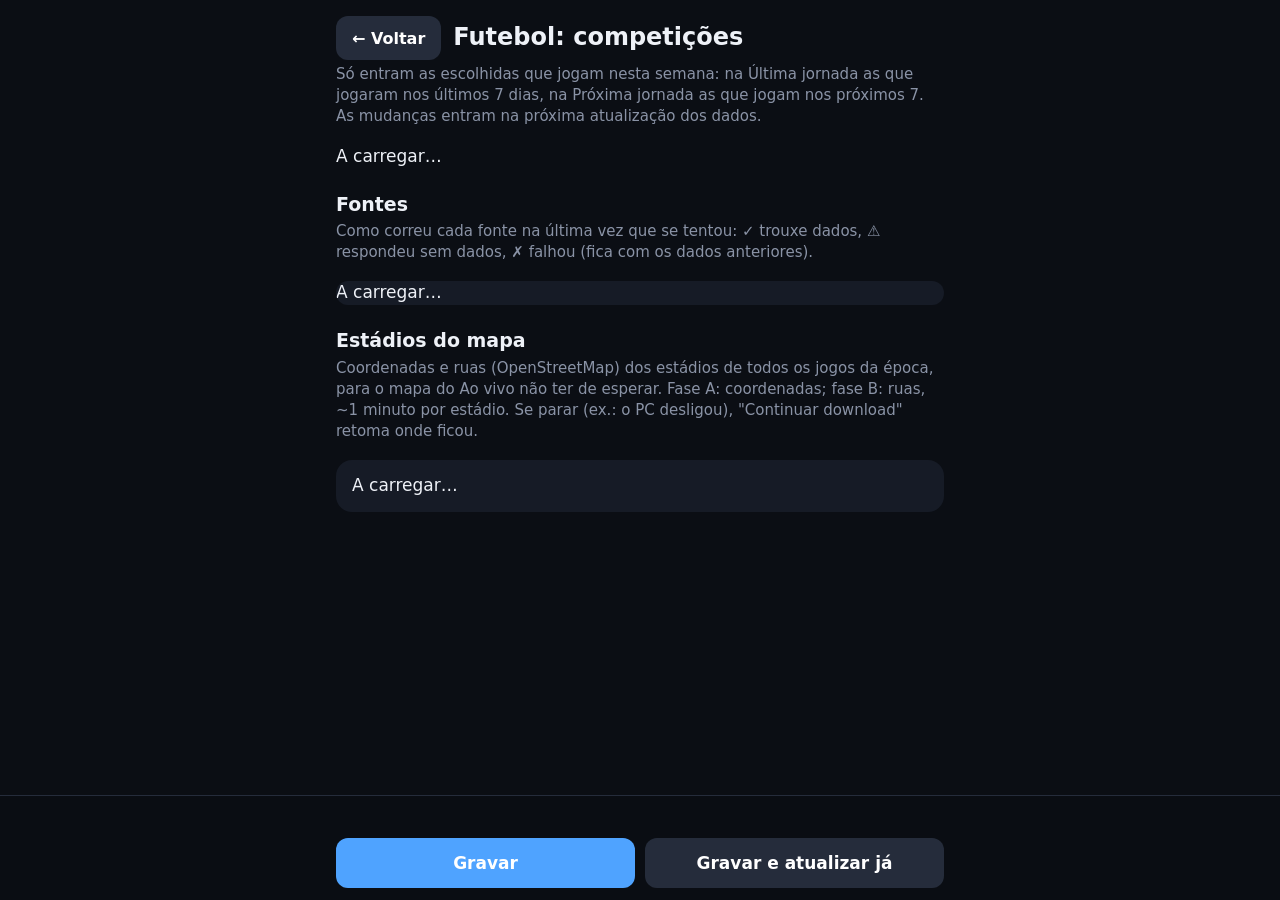
==== desporto/web/definicoes.html @ 475a7868 "Estádios: estado e botão "Continuar download" na página /definicoes; fase A mais rápida - GET /api/e" ====
<!doctype html>
<html lang="pt-PT">
<head>
  <meta charset="utf-8">
  <title>Definições do futebol</title>
  <meta name="viewport" content="width=device-width, initial-scale=1">
  <meta name="theme-color" content="#0b0e14">
  <style>
    /* Página do telemóvel: escolher as competições do futebol (grava em data/competicoes.json pelo serve.py) */
    :root { --fundo: #0b0e14; --painel: #161b26; --linha: #252c3b; --texto: #eef1f7; --apagado: #8a93a6; --cor: #4fa3ff; --ok: #3ddc84; }
    * { box-sizing: border-box; }
    body { margin: 0; background: var(--fundo); color: var(--texto); font: 17px/1.4 system-ui, -apple-system, "Segoe UI", sans-serif;
      padding: 16px 16px 120px; max-width: 640px; margin-inline: auto; -webkit-tap-highlight-color: transparent; }
    h1 { font-size: 24px; margin: 4px 0 4px; }
    .cabeca { display: flex; align-items: center; gap: 12px; margin-bottom: 4px; }
    .cabeca h1 { margin: 0; }
    #voltar { flex: none; width: auto; min-height: 44px; padding: 0 16px; background: var(--linha); font-size: 16px; }
    .intro { color: var(--apagado); margin: 0 0 18px; font-size: 15px; }
    section { background: var(--painel); border-radius: 16px; margin-bottom: 14px; overflow: hidden; }
    label { display: flex; align-items: center; gap: 14px; padding: 14px 16px; min-height: 56px; cursor: pointer; }
    label + label { border-top: 1px solid var(--linha); }
    .grupo { font-weight: 700; font-size: 18px; background: rgba(255,255,255,.03); }
    .grupo .conta { margin-left: auto; color: var(--apagado); font-weight: 400; font-size: 14px; }
    .item { padding-left: 28px; }
    .nome { display: flex; flex-direction: column; min-width: 0; }
    .nota { color: var(--apagado); font-size: 14px; }
    input[type=checkbox] { width: 26px; height: 26px; flex: none; accent-color: var(--cor); margin: 0; }
    label.off { opacity: .45; cursor: default; }
    .barra { position: fixed; left: 0; right: 0; bottom: 0; padding: 12px 16px calc(12px + env(safe-area-inset-bottom));
      background: rgba(11,14,20,.94); border-top: 1px solid var(--linha); display: flex; gap: 10px; justify-content: center; }
    .barra > div { display: flex; gap: 10px; width: 100%; max-width: 608px; flex-wrap: wrap; }
    button { flex: 1; min-height: 50px; border: 0; border-radius: 12px; font: 600 17px system-ui, sans-serif; color: #fff; background: var(--cor); }
    button.sec { background: var(--linha); }
    button:disabled { opacity: .5; }
    #estado { width: 100%; text-align: center; font-size: 14px; color: var(--apagado); min-height: 1.4em; }
    #estado.ok { color: var(--ok); }
    /* Fontes: como correu cada fonte na última atualização (data/fontes.json, gravado pelos atualizadores) */
    h2 { font-size: 19px; margin: 22px 0 4px; }
    .fonte { display: flex; gap: 12px; padding: 12px 16px; align-items: flex-start; }
    .fonte + .fonte { border-top: 1px solid var(--linha); }
    .fonte .sim { flex: none; width: 22px; text-align: center; font-weight: 700; }
    .fonte.ok .sim { color: var(--ok); }
    .fonte.aviso .sim { color: #ffc24f; }
    .fonte.falhou .sim { color: #ff6b6b; }
    .fonte .erro { color: #ff9b9b; font-size: 14px; overflow-wrap: anywhere; }
    .fonte.aviso .erro { color: #ffd88a; }
    /* Estádios do mapa: o "tools/estadios.py --todos" (GET /api/estadios, POST /api/estadios/continuar) */
    #estadios { padding: 14px 16px; display: flex; flex-direction: column; gap: 10px; }
    #estadios .linha { display: flex; gap: 12px; align-items: baseline; }
    #estadios .linha .nota { margin-left: auto; text-align: right; }
    .progresso { height: 8px; border-radius: 4px; background: var(--linha); overflow: hidden; }
    .progresso > div { height: 100%; background: var(--cor); width: 0; transition: width .4s; }
    #estadios pre { margin: 0; padding: 10px; border-radius: 10px; background: var(--fundo); color: var(--apagado);
      font: 12px/1.45 ui-monospace, Consolas, monospace; white-space: pre-wrap; overflow-wrap: anywhere; }
    #estadios .ok { color: var(--ok); } #estadios .mal { color: #ff6b6b; }
  </style>
</head>
<body>
  <div class="cabeca"><button id="voltar" type="button">← Voltar</button><h1>Futebol: competições</h1></div>
  <p class="intro">Só entram as escolhidas que jogam nesta semana: na Última jornada as que jogaram nos últimos 7 dias, na Próxima jornada as que jogam nos próximos 7. As mudanças entram na próxima atualização dos dados.</p>
  <div id="lista">A carregar…</div>
  <h2>Fontes</h2>
  <p class="intro">Como correu cada fonte na última vez que se tentou: ✓ trouxe dados, ⚠ respondeu sem dados, ✗ falhou (fica com os dados anteriores).</p>
  <section id="fontes">A carregar…</section>
  <h2>Estádios do mapa</h2>
  <p class="intro">Coordenadas e ruas (OpenStreetMap) dos estádios de todos os jogos da época, para o mapa do Ao vivo não ter de esperar. Fase A: coordenadas; fase B: ruas, ~1 minuto por estádio. Se parar (ex.: o PC desligou), "Continuar download" retoma onde ficou.</p>
  <section id="estadios">A carregar…</section>
  <div class="barra"><div>
    <div id="estado"></div>
    <button id="gravar">Gravar</button>
    <button id="atualizar" class="sec">Gravar e atualizar já</button>
  </div></div>
<script>
const lista = document.getElementById('lista');
const estado = document.getElementById('estado');
const esc = (s) => String(s).replace(/[&<>"]/g, (c) => ({ '&': '&amp;', '<': '&lt;', '>': '&gt;', '"': '&quot;' }[c]));
const aviso = (txt, ok = false) => { estado.textContent = txt; estado.className = ok ? 'ok' : ''; };

function montar(dados) {
  lista.innerHTML = dados.grupos.map((g, gi) => `<section data-g="${gi}">
    <label class="grupo"><input type="checkbox" class="todos"><span>${esc(g.nome)}</span><span class="conta"></span></label>
    ${g.itens.map((c) => `<label class="item${c.disponivel ? '' : ' off'}">
      <input type="checkbox" name="${esc(c.chave)}" ${c.ligada && c.disponivel ? 'checked' : ''} ${c.disponivel ? '' : 'disabled'}>
      <span class="nome">${esc(c.nome)}${c.nota ? `<span class="nota">${esc(c.nota)}</span>` : ''}</span></label>`).join('')}
  </section>`).join('');
  lista.querySelectorAll('section').forEach((sec) => {
    const todos = sec.querySelector('.todos');
    const itens = [...sec.querySelectorAll('input[name]:not(:disabled)')];
    const contar = () => {
      const n = itens.filter((i) => i.checked).length;
      todos.checked = n === itens.length && n > 0;
      todos.indeterminate = n > 0 && n < itens.length;
      sec.querySelector('.conta').textContent = `${n} de ${itens.length}`;
    };
    todos.addEventListener('change', () => { itens.forEach((i) => { i.checked = todos.checked; }); contar(); aviso('Por gravar'); });
    itens.forEach((i) => i.addEventListener('change', () => { contar(); aviso('Por gravar'); }));
    contar();
  });
}

async function gravar() {
  const escolha = {};
  lista.querySelectorAll('input[name]:not(:disabled)').forEach((i) => { escolha[i.name] = i.checked; });
  const r = await fetch('/api/competicoes', { method: 'POST', headers: { 'Content-Type': 'application/json' }, body: JSON.stringify({ ligadas: escolha }) });
  if (!r.ok) throw new Error(`HTTP ${r.status}`);
}

document.getElementById('gravar').addEventListener('click', async () => {
  try { await gravar(); aviso('Gravado. Entra na próxima atualização.', true); }
  catch (e) { aviso(`Não gravou (${e.message})`); }
});

document.getElementById('atualizar').addEventListener('click', async (ev) => {
  const botao = ev.currentTarget;
  try {
    await gravar();
    const r = await fetch('/api/atualizar', { method: 'POST' });
    aviso(r.status === 409 ? 'Gravado. Já estava a atualizar: entra na próxima.' : 'Gravado. A atualizar…', true);
    if (r.status === 409) return;
    botao.disabled = true;
    const seguir = setInterval(async () => {
      const e = await (await fetch('/api/atualizar/estado')).json();
      if (e.estado === 'a_correr') { aviso(`A atualizar: ${e.passo || ''} (${e.feitos + 1}/${e.total})`, true); return; }
      clearInterval(seguir);
      botao.disabled = false;
      aviso(e.erro ? `Atualizado, mas: ${e.erro}` : `Atualizado em ${Math.round(e.decorrido_s)} s.`, !e.erro);
      mostrarFontes();
    }, 1500);
  } catch (e) { aviso(`Não gravou (${e.message})`); botao.disabled = false; }
});

// Voltar: ao comando do MonitorHub se veio de lá (?voltar=, só para o mesmo PC), senão à página anterior
const voltarPara = (() => {
  try {
    const u = new URL(new URLSearchParams(location.search).get('voltar') || '');
    return u.hostname === location.hostname && /^https?:$/.test(u.protocol) ? u.href : null;
  } catch { return null; }
})();
const botaoVoltar = document.getElementById('voltar');
if (!voltarPara && history.length <= 1) botaoVoltar.hidden = true;   // aberta sozinha: não há para onde voltar
botaoVoltar.addEventListener('click', () => { if (voltarPara) location.href = voltarPara; else history.back(); });

// "dados de hoje 09:12", "dados de ontem 21:40", "dados de 12/10 09:12"
function quando(iso) {
  if (!iso) return 'ainda sem dados';
  const d = new Date(iso), hoje = new Date();
  const hora = d.toLocaleTimeString('pt-PT', { hour: '2-digit', minute: '2-digit' });
  const dias = Math.round((new Date(hoje.toDateString()) - new Date(d.toDateString())) / 864e5);
  return `dados de ${dias === 0 ? 'hoje' : dias === 1 ? 'ontem' : d.toLocaleDateString('pt-PT', { day: '2-digit', month: '2-digit' })} ${hora}`;
}
const SIMBOLO = { ok: '✓', aviso: '⚠', falhou: '✗' };
async function mostrarFontes() {
  const caixa = document.getElementById('fontes');
  try {
    const r = await fetch('/data/fontes.json', { cache: 'no-store' });
    if (r.status === 404) { caixa.innerHTML = '<div class="fonte"><span class="nome nota">Ainda não houve nenhuma atualização com este registo.</span></div>'; return; }
    const fontes = Object.entries(await r.json()).sort(([a], [b]) => a.localeCompare(b, 'pt'));
    caixa.innerHTML = fontes.map(([nome, f]) => `<div class="fonte ${esc(f.estado)}">
      <span class="sim">${SIMBOLO[f.estado] || '?'}</span>
      <span class="nome">${esc(nome)}<span class="nota">${esc(quando(f.ultima_ok))}${f.itens != null ? ` · ${f.itens} ${f.itens === 1 ? 'item' : 'itens'}` : ''}</span>
      ${f.erro ? `<span class="erro">${esc(f.erro)}</span>` : ''}</span></div>`).join('');
  } catch (e) { caixa.textContent = `Não consegui ler as fontes (${e.message}).`; }
}
mostrarFontes();

// Estádios do mapa: o estado do --todos, a cada 10 s
const FASE = { lista: 'a juntar os jogos da época', A: 'fase A: coordenadas', B: 'fase B: ruas (OpenStreetMap)', fim: 'feito' };
const duracao = (s) => s >= 3600 ? `${Math.floor(s / 3600)} h ${String(Math.round(s % 3600 / 60)).padStart(2, '0')} min` : `${Math.max(1, Math.round(s / 60))} min`;
async function mostrarEstadios() {
  const caixa = document.getElementById('estadios');
  try {
    const e = await (await fetch('/api/estadios', { cache: 'no-store' })).json();
    const titulo = e.a_correr ? `<span class="ok">● A correr</span> · ${esc(FASE[e.fase] || '')}`
      : e.estado === 'ok' ? '<span class="ok">✓ Feito</span>'
      : e.estado ? `<span class="mal">■ Parado</span>${e.erro ? ` · ${esc(e.erro)}` : ''}` : 'Ainda não correu';
    const pct = e.total ? Math.round(100 * e.feitos / e.total) : 0;
    const falta = e.a_correr && e.estimativa_s ? `falta ~${duracao(Math.max(0, e.estimativa_s - e.decorrido_s))}` : '';
    caixa.innerHTML = `<div class="linha"><span>${titulo}</span><span class="nota">${e.total ? `${e.feitos}/${e.total}` : ''}${falta ? ` · ${falta}` : ''}</span></div>
      ${e.total ? `<div class="progresso"><div style="width:${pct}%"></div></div>` : ''}
      ${e.passo ? `<span class="nota">${esc(e.passo)}</span>` : ''}
      ${e.registo && e.registo.length ? `<pre>${esc(e.registo.slice(-5).join('
'))}</pre>` : ''}
      <button id="continuar" ${e.a_correr ? 'disabled' : ''}>${e.a_correr ? 'A descarregar…' : 'Continuar download'}</button>`;
    caixa.querySelector('#continuar').addEventListener('click', async (ev) => {
      ev.currentTarget.disabled = true;
      const r = await fetch('/api/estadios/continuar', { method: 'POST' });
      if (r.status === 409) aviso('Os estádios já estavam a descarregar.');
      else aviso(r.ok ? 'A descarregar os estádios.' : `Não arrancou (HTTP ${r.status})`, r.ok);
      mostrarEstadios();
    });
  } catch (e) { caixa.textContent = `Não consegui ler o estado dos estádios (${e.message}).`; }
}
mostrarEstadios();
setInterval(mostrarEstadios, 10000);

fetch('/api/competicoes').then((r) => r.json()).then(montar)
  .catch((e) => { lista.textContent = `Não consegui ler as definições (${e.message}).`; });
</script>
</body>
</html>
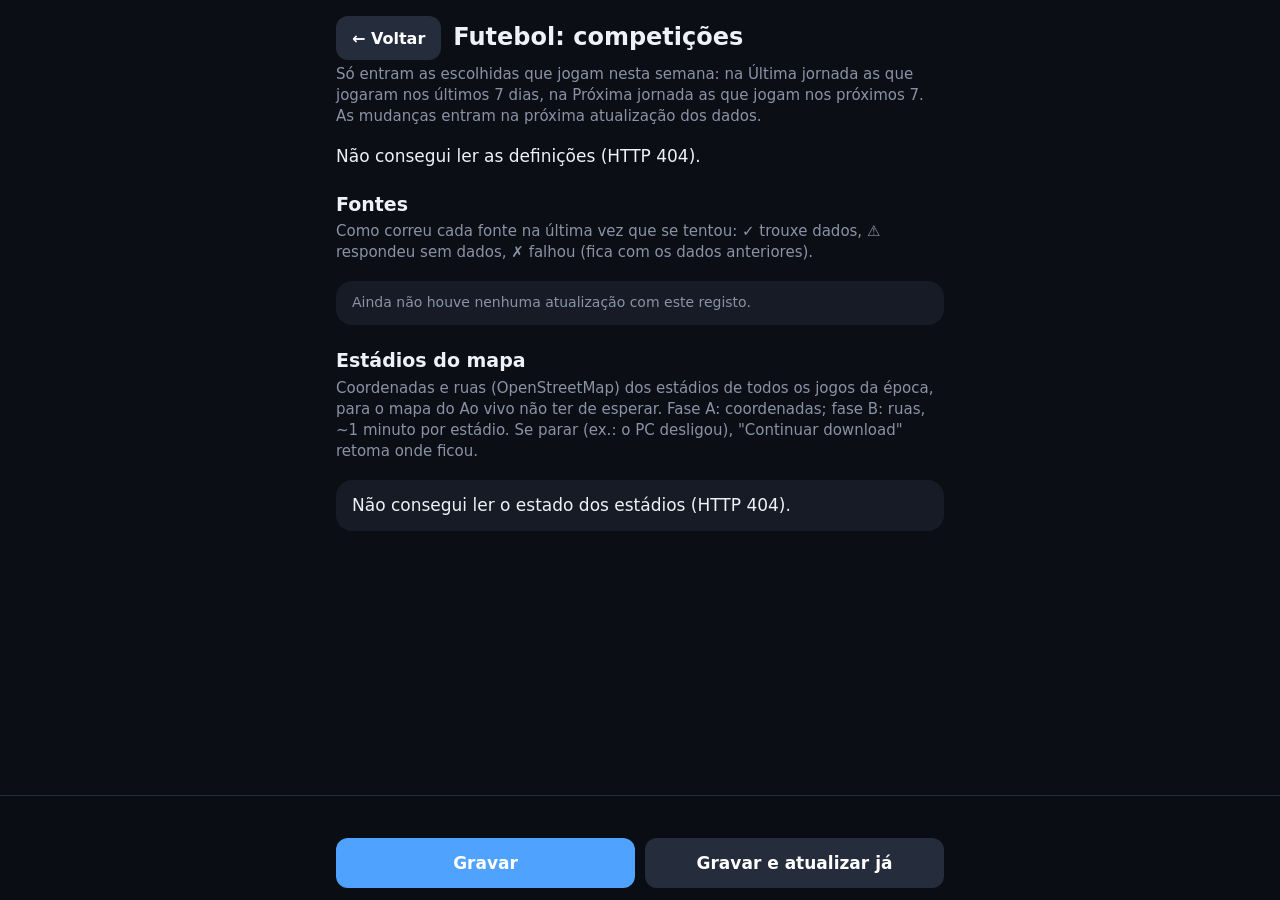
==== commit d8146f15: "Definições: cada secção carrega à parte; estádios retomados por tarefa agendada - definicoes.html: u" ====
--- a/desporto/web/definicoes.html
+++ b/desporto/web/definicoes.html
@@ -75,6 +75,9 @@
 const estado = document.getElementById('estado');
 const esc = (s) => String(s).replace(/[&<>"]/g, (c) => ({ '&': '&amp;', '<': '&lt;', '>': '&gt;', '"': '&quot;' }[c]));
 const aviso = (txt, ok = false) => { estado.textContent = txt; estado.className = ok ? 'ok' : ''; };
+</script>
+<!-- Cada secção no seu <script>: um erro numa não deixa as outras presas em "A carregar…" -->
+<script>
 
 function montar(dados) {
   lista.innerHTML = dados.grupos.map((g, gi) => `<section data-g="${gi}">
@@ -140,6 +143,10 @@
 if (!voltarPara && history.length <= 1) botaoVoltar.hidden = true;   // aberta sozinha: não há para onde voltar
 botaoVoltar.addEventListener('click', () => { if (voltarPara) location.href = voltarPara; else history.back(); });
 
+fetch('/api/competicoes').then((r) => { if (!r.ok) throw new Error(`HTTP ${r.status}`); return r.json(); }).then(montar)
+  .catch((e) => { lista.textContent = `Não consegui ler as definições (${e.message}).`; });
+</script>
+<script>
 // "dados de hoje 09:12", "dados de ontem 21:40", "dados de 12/10 09:12"
 function quando(iso) {
   if (!iso) return 'ainda sem dados';
@@ -154,6 +161,7 @@
   try {
     const r = await fetch('/data/fontes.json', { cache: 'no-store' });
     if (r.status === 404) { caixa.innerHTML = '<div class="fonte"><span class="nome nota">Ainda não houve nenhuma atualização com este registo.</span></div>'; return; }
+    if (!r.ok) throw new Error(`HTTP ${r.status}`);
     const fontes = Object.entries(await r.json()).sort(([a], [b]) => a.localeCompare(b, 'pt'));
     caixa.innerHTML = fontes.map(([nome, f]) => `<div class="fonte ${esc(f.estado)}">
       <span class="sim">${SIMBOLO[f.estado] || '?'}</span>
@@ -163,13 +171,17 @@
 }
 mostrarFontes();
 
+</script>
+<script>
 // Estádios do mapa: o estado do --todos, a cada 10 s
 const FASE = { lista: 'a juntar os jogos da época', A: 'fase A: coordenadas', B: 'fase B: ruas (OpenStreetMap)', fim: 'feito' };
 const duracao = (s) => s >= 3600 ? `${Math.floor(s / 3600)} h ${String(Math.round(s % 3600 / 60)).padStart(2, '0')} min` : `${Math.max(1, Math.round(s / 60))} min`;
 async function mostrarEstadios() {
   const caixa = document.getElementById('estadios');
   try {
-    const e = await (await fetch('/api/estadios', { cache: 'no-store' })).json();
+    const r = await fetch('/api/estadios', { cache: 'no-store' });
+    if (!r.ok) throw new Error(`HTTP ${r.status}`);
+    const e = await r.json();
     const titulo = e.a_correr ? `<span class="ok">● A correr</span> · ${esc(FASE[e.fase] || '')}`
       : e.estado === 'ok' ? '<span class="ok">✓ Feito</span>'
       : e.estado ? `<span class="mal">■ Parado</span>${e.erro ? ` · ${esc(e.erro)}` : ''}` : 'Ainda não correu';
@@ -178,8 +190,7 @@
     caixa.innerHTML = `<div class="linha"><span>${titulo}</span><span class="nota">${e.total ? `${e.feitos}/${e.total}` : ''}${falta ? ` · ${falta}` : ''}</span></div>
       ${e.total ? `<div class="progresso"><div style="width:${pct}%"></div></div>` : ''}
       ${e.passo ? `<span class="nota">${esc(e.passo)}</span>` : ''}
-      ${e.registo && e.registo.length ? `<pre>${esc(e.registo.slice(-5).join('
-'))}</pre>` : ''}
+      ${e.registo && e.registo.length ? `<pre>${esc(e.registo.slice(-5).join('\n'))}</pre>` : ''}
       <button id="continuar" ${e.a_correr ? 'disabled' : ''}>${e.a_correr ? 'A descarregar…' : 'Continuar download'}</button>`;
     caixa.querySelector('#continuar').addEventListener('click', async (ev) => {
       ev.currentTarget.disabled = true;
@@ -192,9 +203,6 @@
 }
 mostrarEstadios();
 setInterval(mostrarEstadios, 10000);
-
-fetch('/api/competicoes').then((r) => r.json()).then(montar)
-  .catch((e) => { lista.textContent = `Não consegui ler as definições (${e.message}).`; });
 </script>
 </body>
 </html>
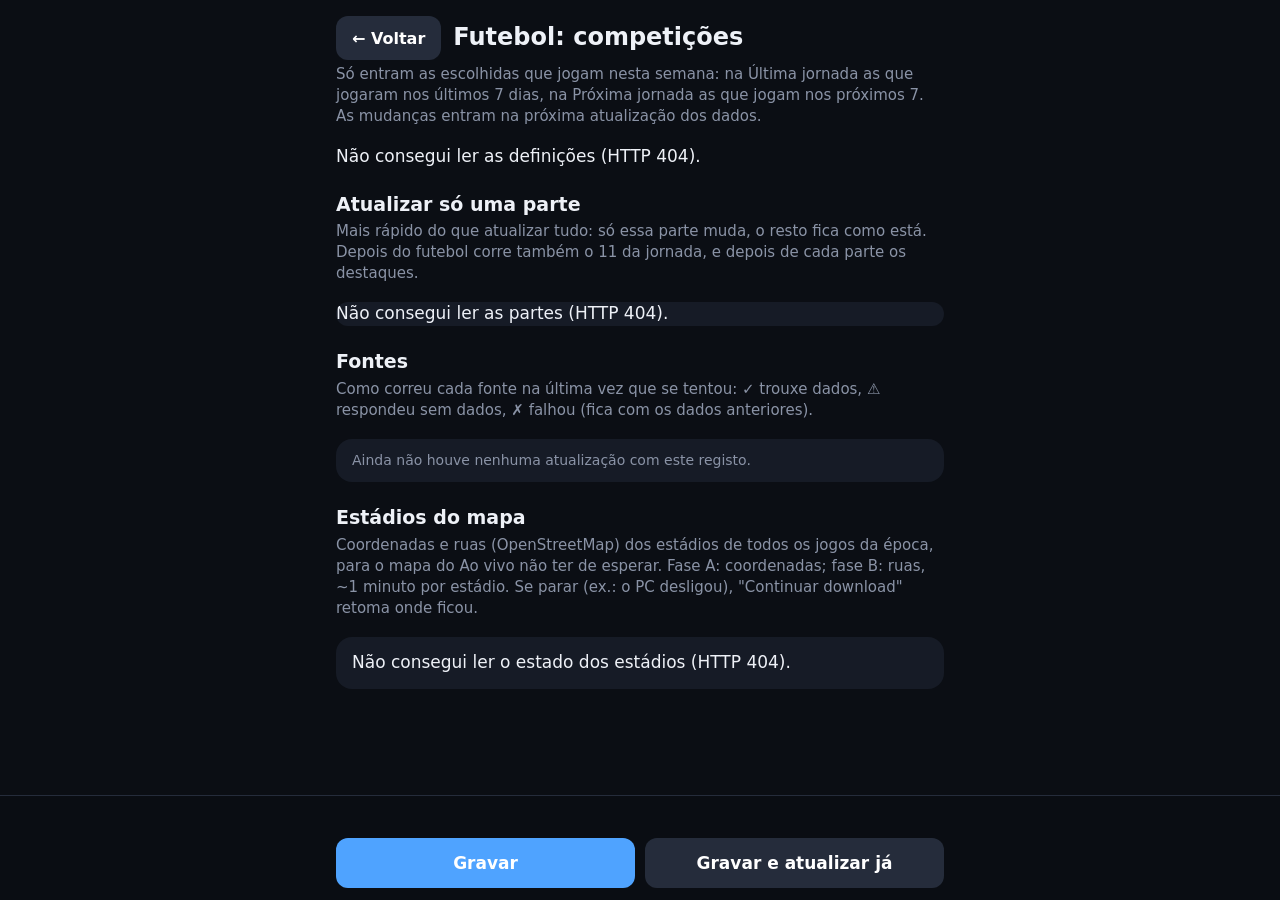
==== commit 004d7c56: "Atualizar por partes e dados sempre frescos no ecrã - atualizar_tudo.py --passos e --competicoes: só" ====
--- a/desporto/web/definicoes.html
+++ b/desporto/web/definicoes.html
@@ -44,6 +44,19 @@
     .fonte.falhou .sim { color: #ff6b6b; }
     .fonte .erro { color: #ff9b9b; font-size: 14px; overflow-wrap: anywhere; }
     .fonte.aviso .erro { color: #ffd88a; }
+    /* Atualizar só uma parte: POST /api/atualizar com {"passos", "competicoes"} (GET /api/atualizar/partes dá as horas) */
+    #partes .parte { display: flex; gap: 12px; padding: 10px 16px; align-items: center; min-height: 60px; }
+    #partes .parte + .parte { border-top: 1px solid var(--linha); }
+    #partes .parte .nome { flex: 1; }
+    #partes .parte button, #partes select { flex: none; min-height: 44px; font-size: 16px; }
+    #partes .parte button { width: auto; padding: 0 16px; }
+    #partes select { min-width: 0; flex: 1; border: 0; border-radius: 12px; padding: 0 12px; background: var(--linha);
+      color: var(--texto); font: 16px system-ui, sans-serif; }
+    #partes .ok { color: var(--ok); } #partes .mal { color: #ff6b6b; } #partes .aviso { color: #ffc24f; }
+    #partes .uma { flex-wrap: wrap; }
+    #partes .uma .nome { flex-basis: 100%; }
+    #partes-estado { padding: 12px 16px; border-top: 1px solid var(--linha); display: flex; flex-direction: column; gap: 8px; }
+    #partes-estado:empty { display: none; }
     /* Estádios do mapa: o "tools/estadios.py --todos" (GET /api/estadios, POST /api/estadios/continuar) */
     #estadios { padding: 14px 16px; display: flex; flex-direction: column; gap: 10px; }
     #estadios .linha { display: flex; gap: 12px; align-items: baseline; }
@@ -59,6 +72,9 @@
   <div class="cabeca"><button id="voltar" type="button">← Voltar</button><h1>Futebol: competições</h1></div>
   <p class="intro">Só entram as escolhidas que jogam nesta semana: na Última jornada as que jogaram nos últimos 7 dias, na Próxima jornada as que jogam nos próximos 7. As mudanças entram na próxima atualização dos dados.</p>
   <div id="lista">A carregar…</div>
+  <h2>Atualizar só uma parte</h2>
+  <p class="intro">Mais rápido do que atualizar tudo: só essa parte muda, o resto fica como está. Depois do futebol corre também o 11 da jornada, e depois de cada parte os destaques.</p>
+  <section id="partes">A carregar…</section>
   <h2>Fontes</h2>
   <p class="intro">Como correu cada fonte na última vez que se tentou: ✓ trouxe dados, ⚠ respondeu sem dados, ✗ falhou (fica com os dados anteriores).</p>
   <section id="fontes">A carregar…</section>
@@ -173,9 +189,111 @@
 
 </script>
 <script>
+// Atualizar só uma parte: uma linha por parte (hora da última vez + botão) e uma competição do futebol sozinha.
+// Enquanto corre uma atualização (daqui, do botão de baixo, do dashboard ou do hub) os botões ficam desligados.
+const caixaPartes = document.getElementById('partes');
+let partesDados = null, aSeguir = null, pedidoAqui = null;
+const ESTADO_PARTE = { ok: ['ok', '✓'], aviso: ['aviso', '⚠'], falhou: ['mal', '✗'] };
+const seg = (s) => s >= 60 ? `${Math.floor(s / 60)} min ${String(Math.round(s % 60)).padStart(2, '0')} s` : `${Math.round(s)} s`;
+
+function linhaParte(p) {
+  const [cls, sim] = ESTADO_PARTE[p.estado] || ['', ''];
+  return `<div class="parte"><span class="nome">${esc(p.nome)}<span class="nota">${sim ? `<span class="${cls}">${sim}</span> ` : ''}${esc(quando(p.ultima))}</span></span>
+    <button type="button" data-parte="${esc(p.id)}">Atualizar</button></div>`;
+}
+
+function montarPartes(d) {
+  partesDados = d;
+  const comps = d.competicoes.map((c) => `<option value="${esc(c.chave)}">${esc(c.nome)} · ${esc(quando(c.ultima).replace('dados de ', ''))}</option>`).join('');
+  caixaPartes.innerHTML = d.partes.map(linhaParte).join('') + (comps ? `<div class="parte uma">
+      <span class="nome">Só uma competição<span class="nota">o futebol e o 11 da jornada só dessa</span></span>
+      <select id="umaComp" aria-label="Competição">${comps}</select>
+      <button type="button" data-parte="uma">Atualizar</button></div>` : '') + '<div id="partes-estado"></div>';
+  caixaPartes.querySelectorAll('button[data-parte]').forEach((b) => b.addEventListener('click', () => atualizarParte(b.dataset.parte)));
+}
+
+async function lerPartes() {
+  try {
+    const r = await fetch('/api/atualizar/partes', { cache: 'no-store' });
+    if (!r.ok) throw new Error(`HTTP ${r.status}`);
+    const sel = document.getElementById('umaComp')?.value;
+    montarPartes(await r.json());
+    if (sel && document.getElementById('umaComp')) document.getElementById('umaComp').value = sel;
+  } catch (e) { caixaPartes.textContent = `Não consegui ler as partes (${e.message}).`; }
+}
+
+const ligarBotoes = (ligar) => caixaPartes.querySelectorAll('button, select').forEach((b) => { b.disabled = !ligar; });
+const mostrarProgresso = (html) => { const c = document.getElementById('partes-estado'); if (c) c.innerHTML = html; };
+
+async function atualizarParte(id) {
+  let corpo, nome;
+  if (id === 'uma') {
+    const sel = document.getElementById('umaComp');
+    corpo = { passos: ['futebol', 'onze', 'destaques'], competicoes: [sel.value] };
+    nome = sel.options[sel.selectedIndex].text.split(' · ')[0];
+  } else {
+    const p = partesDados.partes.find((x) => x.id === id);
+    corpo = { passos: p.passos };
+    nome = p.nome;
+  }
+  ligarBotoes(false);
+  try {
+    const r = await fetch('/api/atualizar', { method: 'POST', headers: { 'Content-Type': 'application/json' }, body: JSON.stringify(corpo) });
+    if (r.status === 409) mostrarProgresso('<span class="nota mal">Já estava a correr uma atualização: espera que acabe.</span>');
+    else if (!r.ok) throw new Error((await r.json().catch(() => ({}))).erro || `HTTP ${r.status}`);
+    else pedidoAqui = nome;
+  } catch (e) { mostrarProgresso(`<span class="nota mal">Não arrancou (${esc(e.message)})</span>`); }
+  seguirAtualizacao();
+}
+
+// Pergunta o estado a cada 1,5 s enquanto houver uma atualização a correr (seja de quem for)
+async function seguirAtualizacao() {
+  clearTimeout(aSeguir);
+  let e;
+  try { e = await (await fetch('/api/atualizar/estado', { cache: 'no-store' })).json(); }
+  catch { aSeguir = setTimeout(seguirAtualizacao, 5000); return; }
+  if (e.estado === 'a_correr') {
+    ligarBotoes(false);
+    const pct = e.estimativa_s ? Math.min(100, Math.round(100 * e.decorrido_s / e.estimativa_s)) : 0;
+    mostrarProgresso(`<div class="linha"><span class="ok">● A atualizar${pedidoAqui ? ` ${esc(pedidoAqui)}` : ''}</span>
+      <span class="nota"> · ${esc(e.passo || '')} (${Math.min(e.feitos + 1, e.total)}/${e.total}) · ${seg(e.decorrido_s)}${e.estimativa_s ? ` de ~${seg(e.estimativa_s)}` : ''}</span></div>
+      ${e.estimativa_s ? `<div class="progresso"><div style="width:${pct}%"></div></div>` : ''}`);
+    aSeguir = setTimeout(seguirAtualizacao, 1500);
+    return;
+  }
+  if (pedidoAqui) {   // acabou a que se pediu aqui: diz como correu e mostra as horas novas
+    mostrarProgresso(e.erro ? `<span class="nota mal">✗ ${esc(pedidoAqui)}: ${esc(e.erro)}</span>`
+      : `<span class="nota ok">✓ ${esc(pedidoAqui)} atualizado em ${seg(e.decorrido_s)}.</span>`);
+    const fim = document.getElementById('partes-estado')?.innerHTML;
+    pedidoAqui = null;
+    await lerPartes();
+    mostrarProgresso(fim);
+    mostrarFontes();
+  } else {
+    await lerPartes();
+  }
+  ligarBotoes(true);
+}
+
+lerPartes().then(seguirAtualizacao);
+// O botão de baixo ("Gravar e atualizar já") também corre uma: segue-a aqui
+document.getElementById('atualizar').addEventListener('click', () => setTimeout(seguirAtualizacao, 800));
+</script>
+<script>
 // Estádios do mapa: o estado do --todos, a cada 10 s
 const FASE = { lista: 'a juntar os jogos da época', A: 'fase A: coordenadas', B: 'fase B: ruas (OpenStreetMap)', fim: 'feito' };
 const duracao = (s) => s >= 3600 ? `${Math.floor(s / 3600)} h ${String(Math.round(s % 3600 / 60)).padStart(2, '0')} min` : `${Math.max(1, Math.round(s / 60))} min`;
+// Os estádios dos próximos jogos a que falta alguma coisa (data/estadios_em_falta.json, do passo "Estádios"):
+// no Ao vivo não aparece nenhum aviso; é aqui que se vê porque um jogo não tem zoom ou não está no mapa
+function emFalta(f) {
+  if (!f) return '';
+  const quando = new Date(f.em).toLocaleString('pt-PT', { hour: '2-digit', minute: '2-digit', day: 'numeric', month: 'numeric' });
+  const lista = (titulo, l) => l && l.length ? `<span class="nota mal">${titulo} (${l.length}): ${esc(l.join(', '))}</span>` : '';
+  const nada = !(f.sem_ruas || []).length && !(f.sem_coordenadas || []).length;
+  return `<span class="nota">Jogos dos próximos ${f.dias} dias: ${f.estadios} estádios${nada ? ', nada em falta' : ''} · visto às ${esc(quando)}</span>
+      ${lista('Sem estádio (sem coordenadas: o jogo fica só no cartão)', f.sem_coordenadas)}
+      ${lista('Sem ruas (sem o zoom nos golos)', f.sem_ruas)}`;
+}
 async function mostrarEstadios() {
   const caixa = document.getElementById('estadios');
   try {
@@ -184,12 +302,16 @@
     const e = await r.json();
     const titulo = e.a_correr ? `<span class="ok">● A correr</span> · ${esc(FASE[e.fase] || '')}`
       : e.estado === 'ok' ? '<span class="ok">✓ Feito</span>'
+      : e.estado === 'incompleto' ? `<span class="mal">◐ Quase</span>${e.erro ? ` · ${esc(e.erro)}` : ''}`
       : e.estado ? `<span class="mal">■ Parado</span>${e.erro ? ` · ${esc(e.erro)}` : ''}` : 'Ainda não correu';
     const pct = e.total ? Math.round(100 * e.feitos / e.total) : 0;
     const falta = e.a_correr && e.estimativa_s ? `falta ~${duracao(Math.max(0, e.estimativa_s - e.decorrido_s))}` : '';
     caixa.innerHTML = `<div class="linha"><span>${titulo}</span><span class="nota">${e.total ? `${e.feitos}/${e.total}` : ''}${falta ? ` · ${falta}` : ''}</span></div>
       ${e.total ? `<div class="progresso"><div style="width:${pct}%"></div></div>` : ''}
       ${e.passo ? `<span class="nota">${esc(e.passo)}</span>` : ''}
+      ${e.overpass_pausa ? `<span class="nota mal">⏸ Overpass em pausa até ${esc(new Date(e.overpass_pausa).toLocaleString('pt-PT', { hour: '2-digit', minute: '2-digit', day: 'numeric', month: 'numeric' }))} (3 falhas seguidas; só o --testar tenta antes)</span>` : ''}
+      ${e.so_cidade && e.so_cidade.length ? `<span class="nota mal">⚠ só cidade (corrigir em tools/estadios_correcoes.json): ${esc(e.so_cidade.join(', '))}</span>` : ''}
+      ${emFalta(e.em_falta)}
       ${e.registo && e.registo.length ? `<pre>${esc(e.registo.slice(-5).join('\n'))}</pre>` : ''}
       <button id="continuar" ${e.a_correr ? 'disabled' : ''}>${e.a_correr ? 'A descarregar…' : 'Continuar download'}</button>`;
     caixa.querySelector('#continuar').addEventListener('click', async (ev) => {
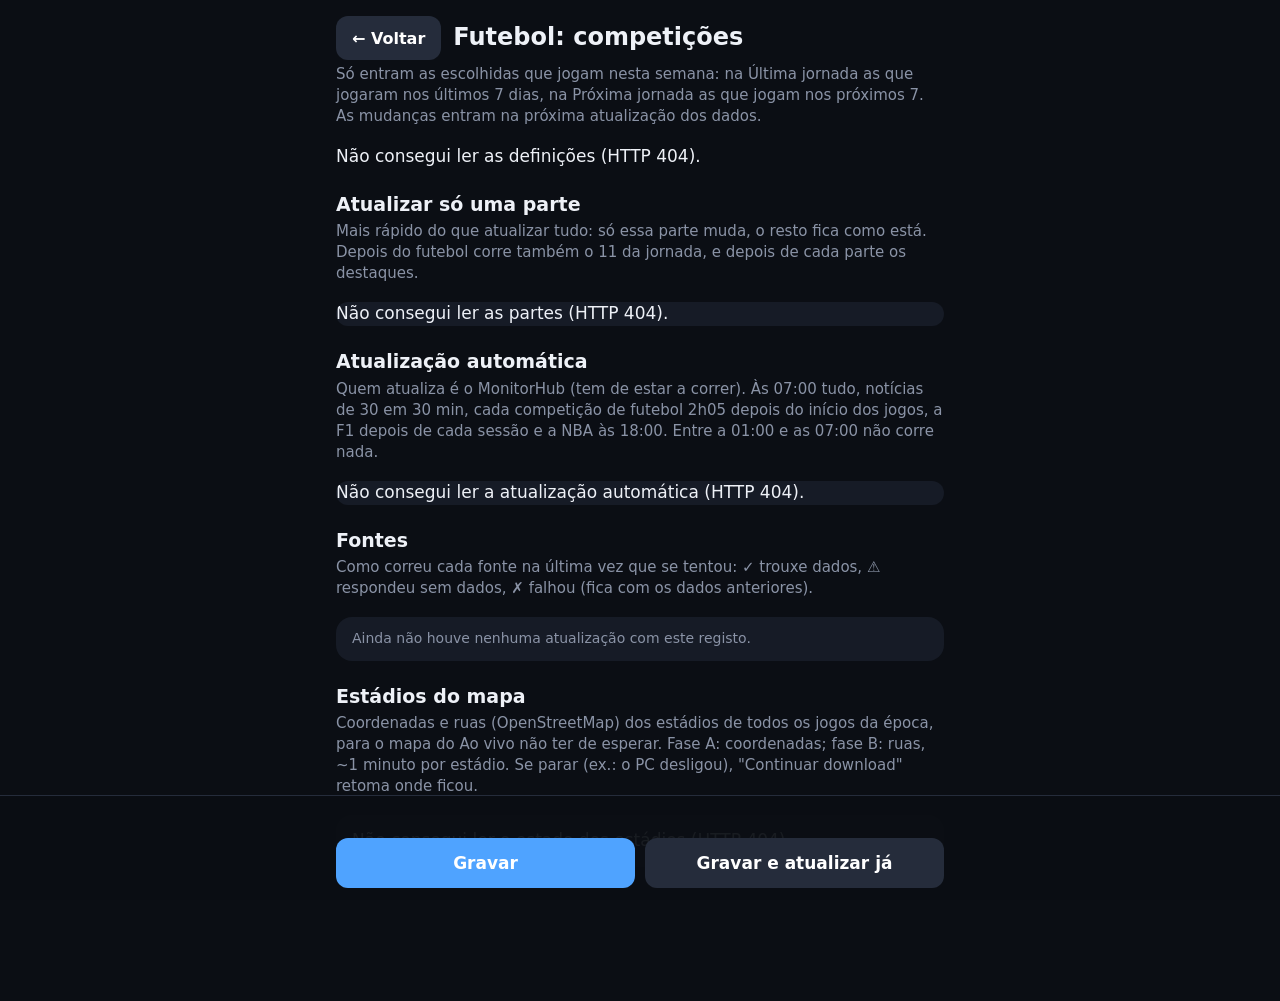
==== commit 7932d79e: "Agenda de atualizações automáticas (desligada por omissão) - desporto/tools/agenda.py decide o que a" ====
--- a/desporto/web/definicoes.html
+++ b/desporto/web/definicoes.html
@@ -57,6 +57,16 @@
     #partes .uma .nome { flex-basis: 100%; }
     #partes-estado { padding: 12px 16px; border-top: 1px solid var(--linha); display: flex; flex-direction: column; gap: 8px; }
     #partes-estado:empty { display: none; }
+    /* Atualização automática: GET/POST /api/agenda (tools/agenda.py; o MonitorHub corre as tarefas) */
+    #agenda .linha { display: flex; gap: 12px; padding: 10px 16px; align-items: baseline; }
+    #agenda .linha + .linha { border-top: 1px solid var(--linha); }
+    #agenda .linha .nome { flex: 1; }
+    #agenda .linha .hora { flex: none; color: var(--apagado); font-size: 14px; font-variant-numeric: tabular-nums; }
+    #agenda .interruptor { min-height: 60px; align-items: center; }
+    #agenda .interruptor button { flex: none; width: auto; padding: 0 18px; min-height: 44px; font-size: 16px; }
+    #agenda .interruptor button.desligada { background: var(--linha); }
+    #agenda .titulo { padding: 10px 16px 4px; font-size: 14px; color: var(--apagado); border-top: 1px solid var(--linha); }
+    #agenda .ok { color: var(--ok); } #agenda .mal { color: #ff6b6b; } #agenda .aviso { color: #ffc24f; }
     /* Estádios do mapa: o "tools/estadios.py --todos" (GET /api/estadios, POST /api/estadios/continuar) */
     #estadios { padding: 14px 16px; display: flex; flex-direction: column; gap: 10px; }
     #estadios .linha { display: flex; gap: 12px; align-items: baseline; }
@@ -75,6 +85,9 @@
   <h2>Atualizar só uma parte</h2>
   <p class="intro">Mais rápido do que atualizar tudo: só essa parte muda, o resto fica como está. Depois do futebol corre também o 11 da jornada, e depois de cada parte os destaques.</p>
   <section id="partes">A carregar…</section>
+  <h2>Atualização automática</h2>
+  <p class="intro">Quem atualiza é o MonitorHub (tem de estar a correr). Às 07:00 tudo, notícias de 30 em 30 min, cada competição de futebol 2h05 depois do início dos jogos, a F1 depois de cada sessão e a NBA às 18:00. Entre a 01:00 e as 07:00 não corre nada.</p>
+  <section id="agenda">A carregar…</section>
   <h2>Fontes</h2>
   <p class="intro">Como correu cada fonte na última vez que se tentou: ✓ trouxe dados, ⚠ respondeu sem dados, ✗ falhou (fica com os dados anteriores).</p>
   <section id="fontes">A carregar…</section>
@@ -280,6 +293,42 @@
 document.getElementById('atualizar').addEventListener('click', () => setTimeout(seguirAtualizacao, 800));
 </script>
 <script>
+// Atualização automática: o interruptor, as próximas (uma por parte) e as últimas do registo, a cada 30 s.
+// Grava em data/agenda_config.json; o MonitorHub vê a mudança no minuto seguinte.
+const caixaAgenda = document.getElementById('agenda');
+const RESULTADO = { ok: ['ok', '✓'], falhou: ['mal', '✗'], ocupado: ['aviso', '⏳'] };
+function horaAgenda(iso) {
+  const d = new Date(iso), hoje = new Date();
+  const dias = Math.round((new Date(d.toDateString()) - new Date(hoje.toDateString())) / 864e5);
+  const h = d.toLocaleTimeString('pt-PT', { hour: '2-digit', minute: '2-digit' });
+  return dias === 0 ? h : dias === 1 ? `amanhã ${h}` : dias === -1 ? `ontem ${h}`
+    : `${d.toLocaleDateString('pt-PT', { day: '2-digit', month: '2-digit' })} ${h}`;
+}
+async function mostrarAgenda(pedido) {
+  try {
+    const r = await fetch('/api/agenda', pedido ? { method: 'POST', headers: { 'Content-Type': 'application/json' }, body: JSON.stringify(pedido) } : { cache: 'no-store' });
+    if (!r.ok) throw new Error((await r.json().catch(() => ({}))).erro || `HTTP ${r.status}`);
+    const a = await r.json();
+    const proximas = a.proximas.length ? a.proximas.map((t) => `<div class="linha"><span class="nome">${esc(t.nome)}${t.nota ? `<span class="nota">${esc(t.nota)}</span>` : ''}</span>
+        <span class="hora">${t.na_hora ? 'agora' : `às ${esc(horaAgenda(t.quando))}`}</span></div>`).join('')
+      : '<div class="linha"><span class="nome nota">Nada marcado nos próximos 2 dias.</span></div>';
+    const registo = a.registo.length ? a.registo.map((x) => {
+      const [cls, sim] = RESULTADO[x.resultado] || ['', '?'];
+      return `<div class="linha"><span class="nome"><span><span class="${cls}">${sim}</span> ${esc(x.nome || x.id)}</span>${x.erro ? `<span class="nota mal">${esc(x.erro)}</span>` : ''}${x.resultado === 'ocupado' ? '<span class="nota">já estava a correr outra: tenta daqui a 5 min</span>' : ''}</span>
+        <span class="hora">${esc(horaAgenda(x.em))}${x.segundos != null ? ` · ${seg(x.segundos)}` : ''}</span></div>`;
+    }).join('') : '<div class="linha"><span class="nome nota">Ainda não correu nenhuma.</span></div>';
+    caixaAgenda.innerHTML = `<div class="linha interruptor"><span class="nome">${a.ligada ? '<span class="ok">● Ligada</span>' : 'Desligada'}
+        <span class="nota">${a.ligada ? 'o MonitorHub atualiza sozinho' : 'os dados só se atualizam quando se pede'}</span></span>
+        <button type="button" class="${a.ligada ? 'desligada' : ''}">${a.ligada ? 'Desligar' : 'Ligar'}</button></div>
+      <div class="titulo">${a.ligada ? 'Próximas' : 'Próximas (se estivesse ligada)'}</div>${proximas}
+      <div class="titulo">Últimas</div>${registo}`;
+    caixaAgenda.querySelector('button').addEventListener('click', (ev) => { ev.currentTarget.disabled = true; mostrarAgenda({ ligada: !a.ligada }); });
+  } catch (e) { caixaAgenda.textContent = `Não consegui ler a atualização automática (${e.message}).`; }
+}
+mostrarAgenda();
+setInterval(() => mostrarAgenda(), 30000);
+</script>
+<script>
 // Estádios do mapa: o estado do --todos, a cada 10 s
 const FASE = { lista: 'a juntar os jogos da época', A: 'fase A: coordenadas', B: 'fase B: ruas (OpenStreetMap)', fim: 'feito' };
 const duracao = (s) => s >= 3600 ? `${Math.floor(s / 3600)} h ${String(Math.round(s % 3600 / 60)).padStart(2, '0')} min` : `${Math.max(1, Math.round(s / 60))} min`;
